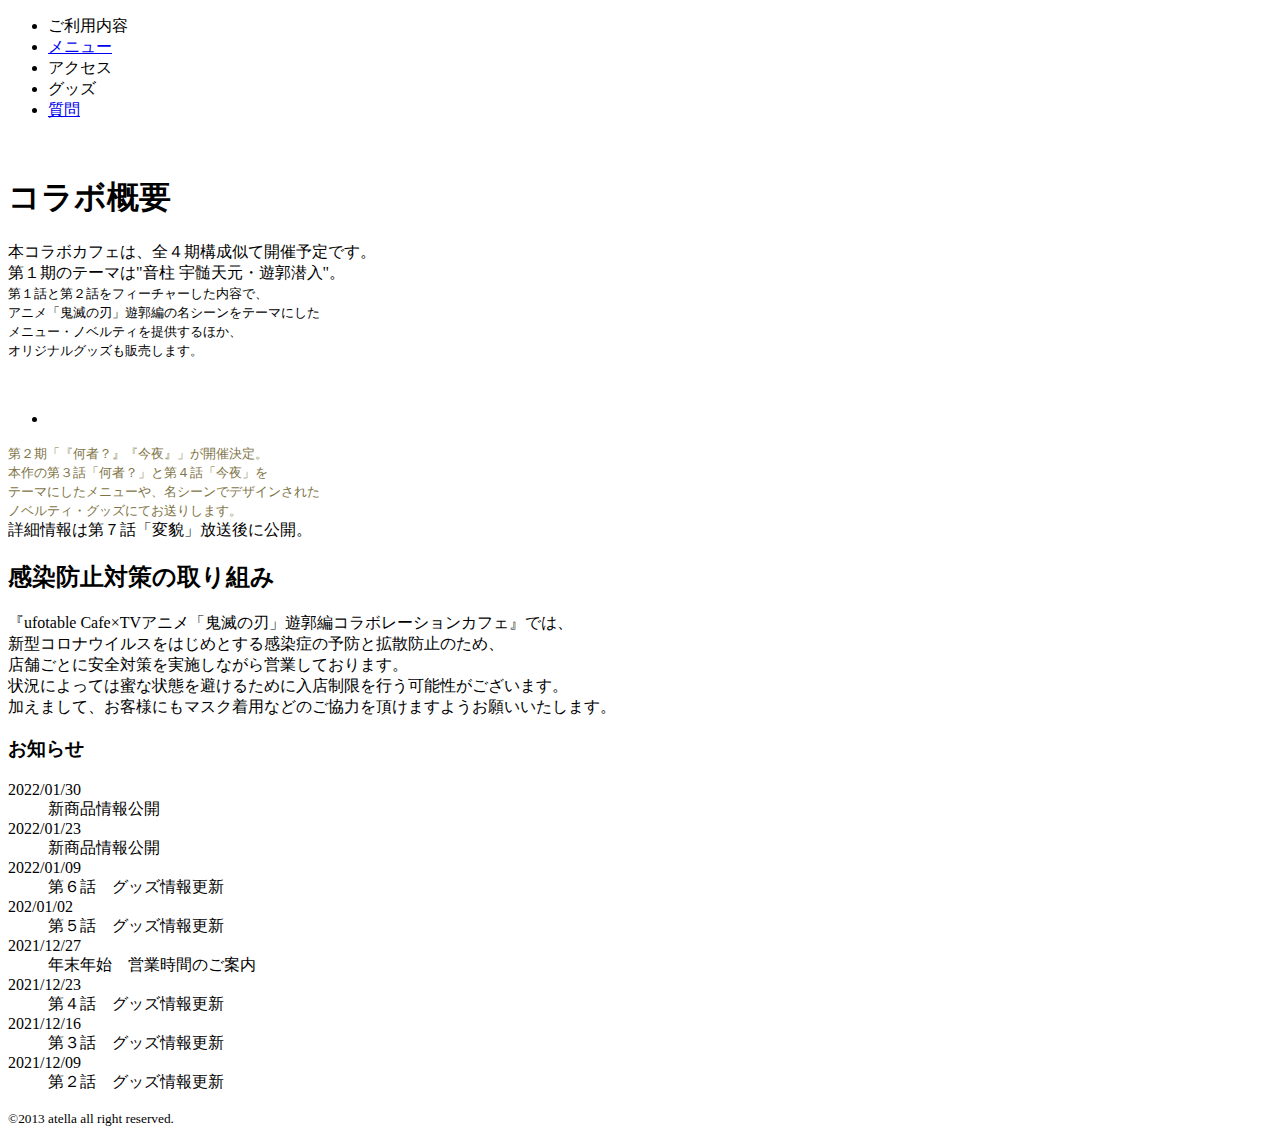
==== index.html @ 672d98e9 "Create index.html" ====
<!DOCTYPE html>
<html lang="ja">
<head>
    <meta charset="UTF-8">
    <meta http-equiv="X-UA-Compatible" content="IE=edge">
    <meta name="viewport" content="width=device-width, initial-scale=1.0">
    <title>鬼滅の刃</title>
    <link rel="stylesheet" href="style.css">
   
</head>

<body>
    <main>
        <header>
            <nav>
                <ul class="nav_ul">
                    <li>ご利用内容</li>
                    <li><a href="index-2.html" target="_blank">メニュー</a></li>
                    <li>アクセス</li>
                    <li>グッズ</li>
                    <li><a href="index-3.html" target="_blank">質問</a></li>
                </ul>
            </nav>
        </header>
        <section class="top">
            <img src="images/main_img.png" width="" height="" alt="">
        </section>
        <section class="korabo">
            <h1>コラボ概要</h1>
            <div class="korabo_1">
                <p class="fade">本コラボカフェは、全４期構成似て開催予定です。<br>第１期のテーマは"音柱 宇髄天元・遊郭潜入"。<br>
                <small>第１話と第２話をフィーチャーした内容で、<br>アニメ「鬼滅の刃」遊郭編の名シーンをテーマにした<br>メニュー・ノベルティを提供するほか、<br>オリジナルグッズも販売します。</small></p>
                <img src="images/korabo_img_1.jpg" width="" height="" alt="">

            </div>
            <div class="korabo_2">
                <ul>
                    <li><img src="images/korabo_img_2.png" width="" height="" alt=""></li>

                </ul>
                
                <p class="fade-2"><small><span style="color:rgb(126, 116, 70);">第２期「『何者？』『今夜』」が開催決定。<br>本作の第３話「何者？」と第４話「今夜」を<br>
                テーマにしたメニューや、名シーンでデザインされた<br>ノベルティ・グッズにてお送りします。</span></small><br>
                詳細情報は第７話「変貌」放送後に公開。</p>



            </div>
            
        </section>
        <section class="taisaku">
          
            <h2>感染防止対策の取り組み</h2>
            <p>『ufotable Cafe×TVアニメ「鬼滅の刃」遊郭編コラボレーションカフェ』では、<br>
                新型コロナウイルスをはじめとする感染症の予防と拡散防止のため、<br>
                店舗ごとに安全対策を実施しながら営業しております。<br>
                状況によっては蜜な状態を避けるために入店制限を行う可能性がございます。<br>
                加えまして、お客様にもマスク着用などのご協力を頂けますようお願いいたします。</p>

        </section>

        <section class="news">
            <h3>お知らせ</h3>
            <dl>
                <dt>2022/01/30</dt>
                <dd>新商品情報公開</dd>
                <dt>2022/01/23</dt>
                <dd>新商品情報公開</dd>
                <dt>2022/01/09</dt>
                <dd>第６話　グッズ情報更新</dd>
                <dt>202/01/02</dt>
                <dd>第５話　グッズ情報更新</dd>
                <dt>2021/12/27</dt>
                <dd>年末年始　営業時間のご案内</dd>
                <dt>2021/12/23</dt>
                <dd>第４話　グッズ情報更新</dd>
                <dt>2021/12/16</dt>
                <dd>第３話　グッズ情報更新</dd>
                <dt>2021/12/09</dt>
                <dd>第２話　グッズ情報更新</dd>
            </dl>

        </section>
        <footer>
            <p><small>&copy;2013 atella all right reserved.</small></p>
           
        </footer>


  
        
    </main>
  

    
</body>
<script src="https://ajax.googleapis.com/ajax/libs/jquery/3.3.1/jquery.min.js"></script>
          <script src="index.js"></script>
</html>
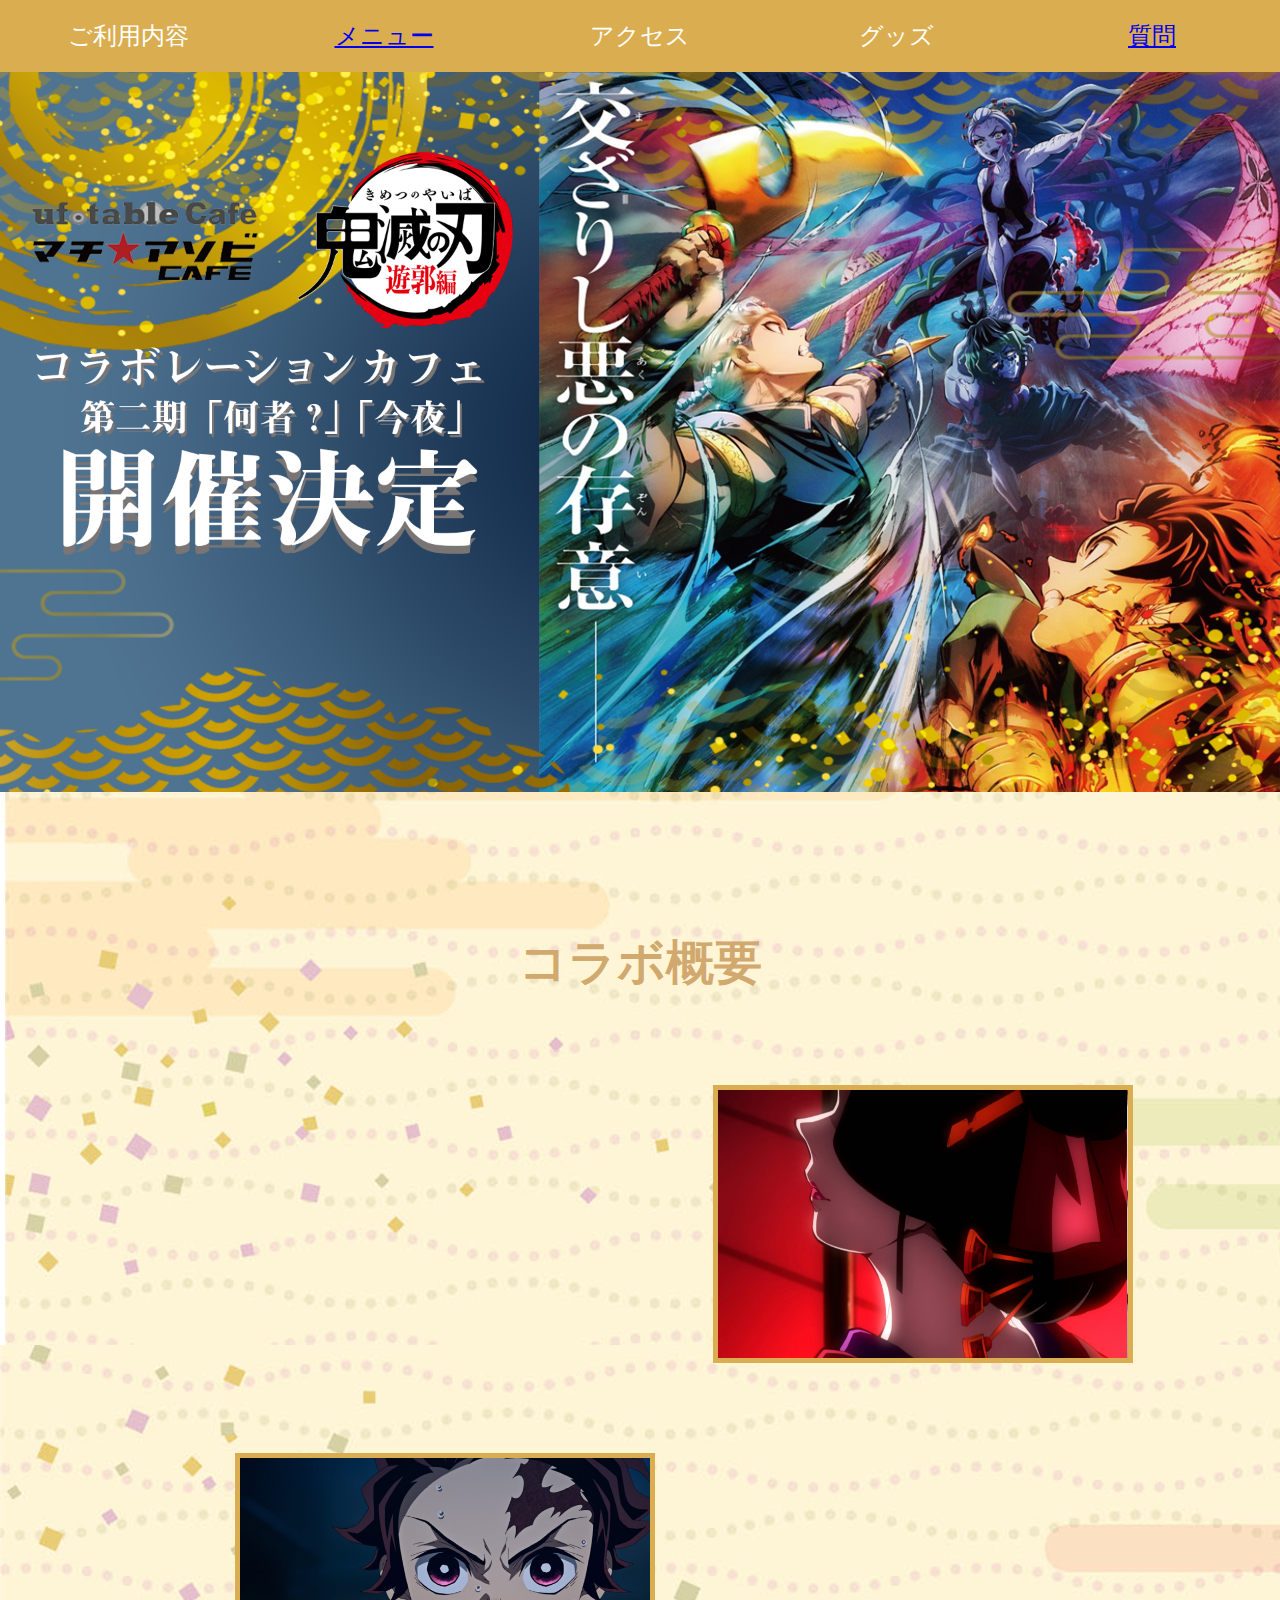
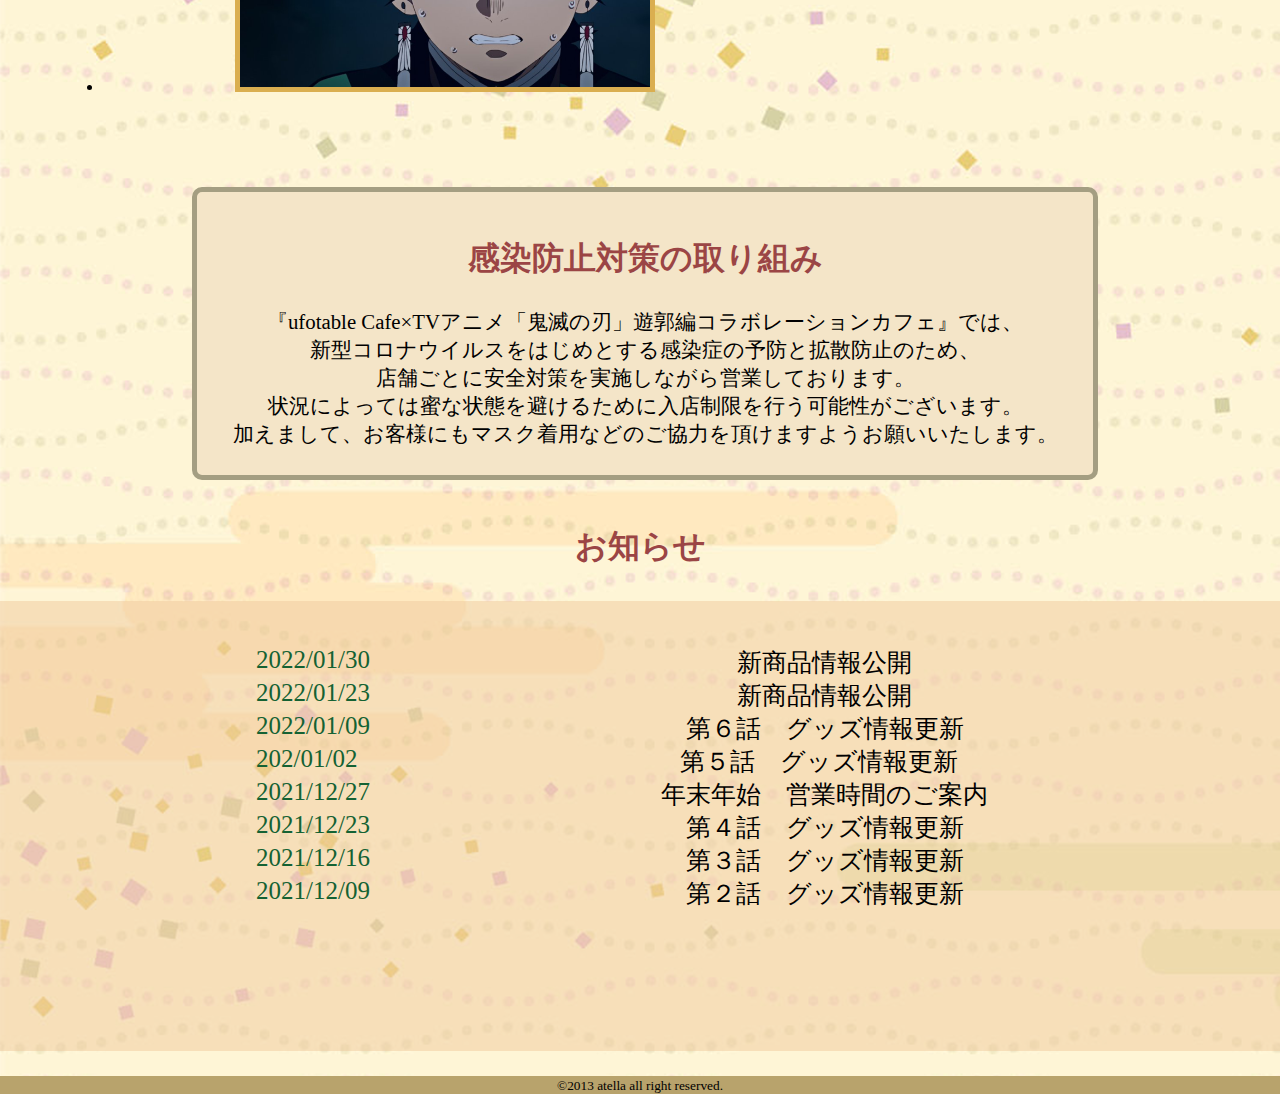
==== commit e7156fb6: "Update index.html" ====
--- a/index.html
+++ b/index.html
@@ -15,10 +15,10 @@
             <nav>
                 <ul class="nav_ul">
                     <li>ご利用内容</li>
-                    <li><a href="index-2.html" target="_blank">メニュー</a></li>
+                    <li><a href="index-2.html">メニュー</a></li>
                     <li>アクセス</li>
                     <li>グッズ</li>
-                    <li><a href="index-3.html" target="_blank">質問</a></li>
+                    <li><a href="index-3.html">質問</a></li>
                 </ul>
             </nav>
         </header>
--- a/style.css
+++ b/style.css
@@ -0,0 +1,183 @@
+@charset "UTF8";
+
+body,p,ul,li,h1{
+    margin: 0;
+    padding: 0;
+}
+
+body{
+    background-image: url(images/bg_img.png);
+}
+
+img{
+    width: 100%;
+}
+
+p,h1,h2{
+    font-family: serif;
+}
+
+/*---------------ヘッダー------------*/
+
+
+nav li{
+
+    font-size: 1.5rem;
+    color: #fff;
+    list-style-type: none;
+    text-align: center;
+    background-color: #daae50;
+    font-family: serif;
+    width: calc(100% / 5);
+    padding: 20px; 
+}
+.nav_ul{
+    
+    display: flex;
+    text-align: center;
+
+}
+
+/*-------------コラボ概要-------------*/
+
+h1{
+    font-size: 3rem;
+    text-align: center;
+    margin-top: 15vh;
+    color: rgb(209, 168, 110);
+}
+
+.korabo_1{
+    display: flex;
+    text-align: center;
+    margin-left: 5vw;
+    margin-top: 5vh;
+    padding: 5vh;
+    width: 80vw;
+}
+
+.korabo_1 p{
+    font-size: 1.6rem;
+    margin-right: 5vw;
+    left: 5vw;
+    margin-top: 2vh;
+}
+
+.korabo_1 img{
+    width: 40%;
+    border: 5px solid #daae50;
+    
+
+}
+
+.korabo_2{
+    display: flex;
+    text-align: center;
+    margin-left: 1vw;
+    margin-top: 5vh;
+    padding: 10vh;
+    width: 80vw;
+}
+
+.korabo_2 p{
+    font-size: 1.5rem;
+    
+    width: 80vw;
+   margin-top: -50px;
+   
+    
+  
+}
+
+.korabo_2 img{
+    width: 66%;
+    border: 5px solid #daae50;
+    margin-left: 5vw;
+    margin-top: -10vh;
+    
+
+}
+
+.fade{
+    margin-top: 80vh;
+    text-align: center;
+    opacity : 0;
+    transition: opacity 3s;
+  }
+   
+  .fade.view{
+    opacity: 1;
+  }
+   
+.fade-2{
+    margin-top: 80vh;
+    text-align: center;
+    opacity : 0;
+    transition: opacity 3s;
+
+}
+
+.fade-2.view{
+    opacity: 2;
+  }
+
+
+/*---------------対策-------------------*/
+.taisaku{
+    text-align: center;
+    background-color: rgb(244, 229, 200);
+    border: 5px solid rgb(164, 158, 130);
+    border-radius: 10px;
+    width: 70vw;
+    margin-left: 15vw;
+}
+h2{
+    margin-top: 5vh;
+    color: rgb(155, 69, 69);
+    font-size: 2rem;
+}
+
+.taisaku p{
+    padding: 0 0 3vh 0;
+    font-size: 1.3rem;
+}
+
+/*-------------------お知らせ---------------------------*/
+
+h3{
+    text-align: center;
+    margin-top: 5vh;
+    color: rgb(155, 69, 69);
+    font-size: 2rem;
+}
+
+dl{
+    padding-top: 5vh;
+    background-color:rgba(239, 204, 159, 0.521);
+    text-align: center;
+    width:100%; 
+    height: 45vh;
+    font-size: 25px;
+   }
+   dt{
+       
+    color:rgb(20, 98, 51);
+    font-family: serif;
+    margin-left: 20vw;
+    float:left;
+    
+   }
+   dd{
+     margin-left:100px;
+     font-family: serif;
+    
+   }
+   /*-------------------フッター*/
+
+
+   footer{
+       background-color: rgb(184, 163, 108);
+   }
+   footer p{
+       text-align: center;
+   }
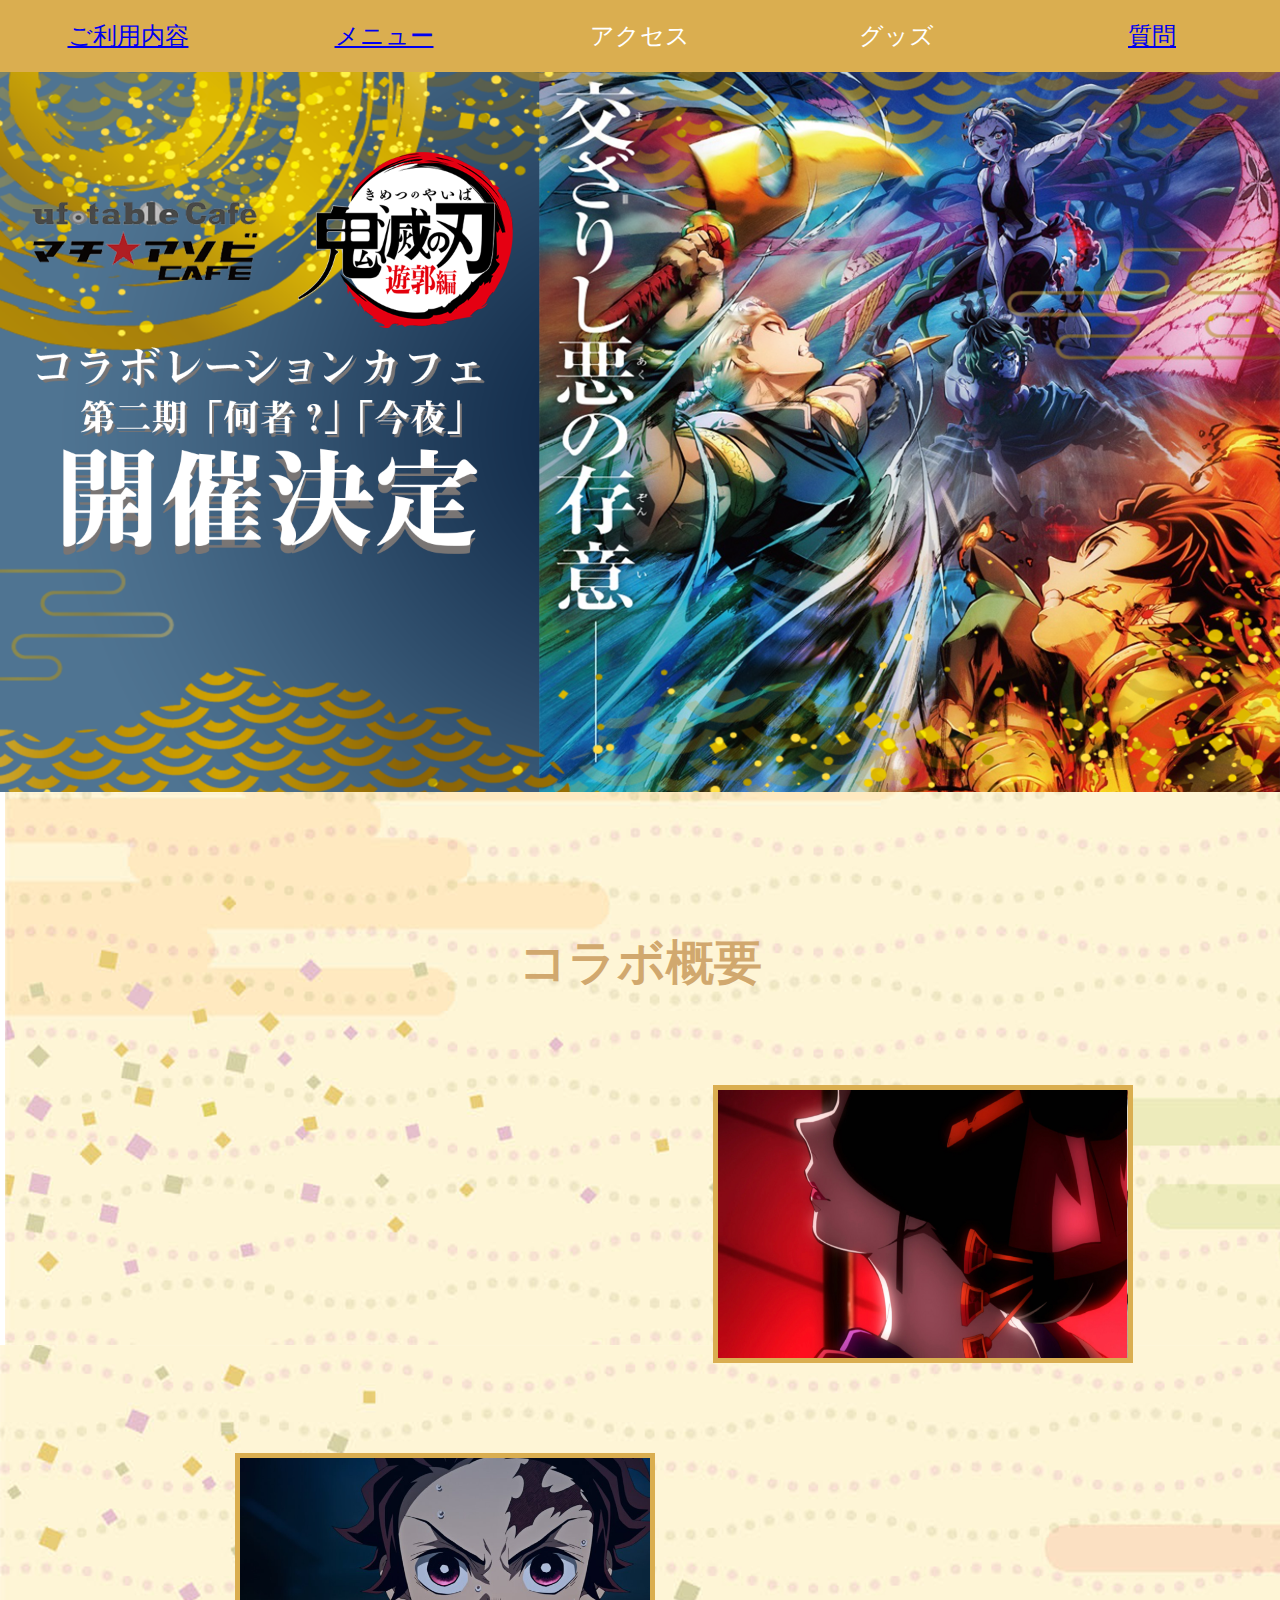
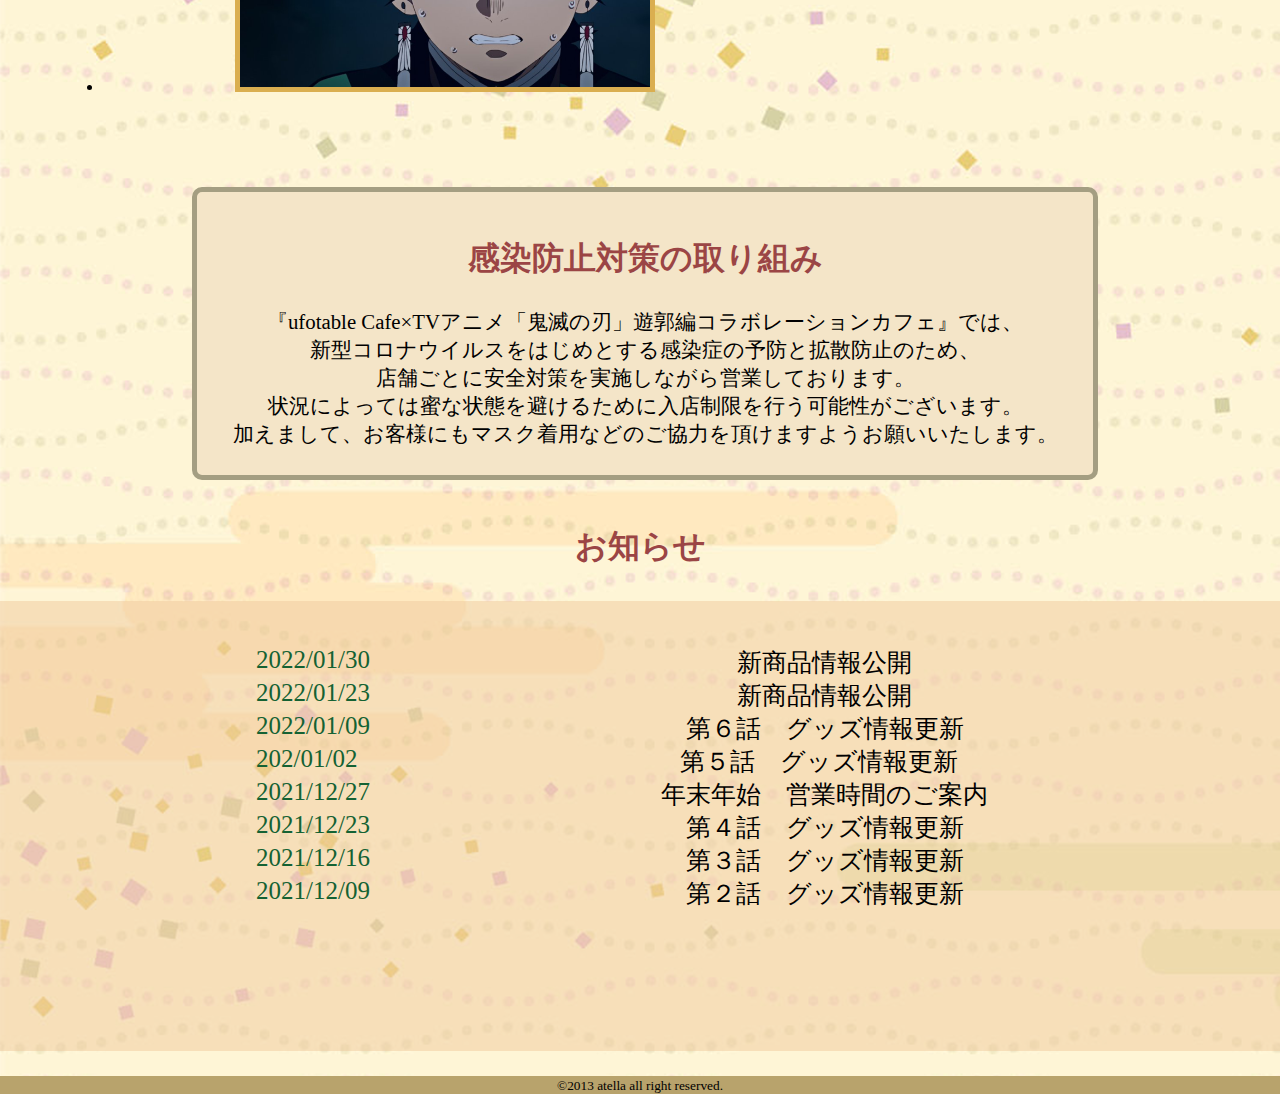
==== commit c5fb20bd: "Update index.html" ====
--- a/index.html
+++ b/index.html
@@ -14,7 +14,7 @@
         <header>
             <nav>
                 <ul class="nav_ul">
-                    <li>ご利用内容</li>
+                    <li><a href="index.html">ご利用内容</a></li>
                     <li><a href="index-2.html">メニュー</a></li>
                     <li>アクセス</li>
                     <li>グッズ</li>
